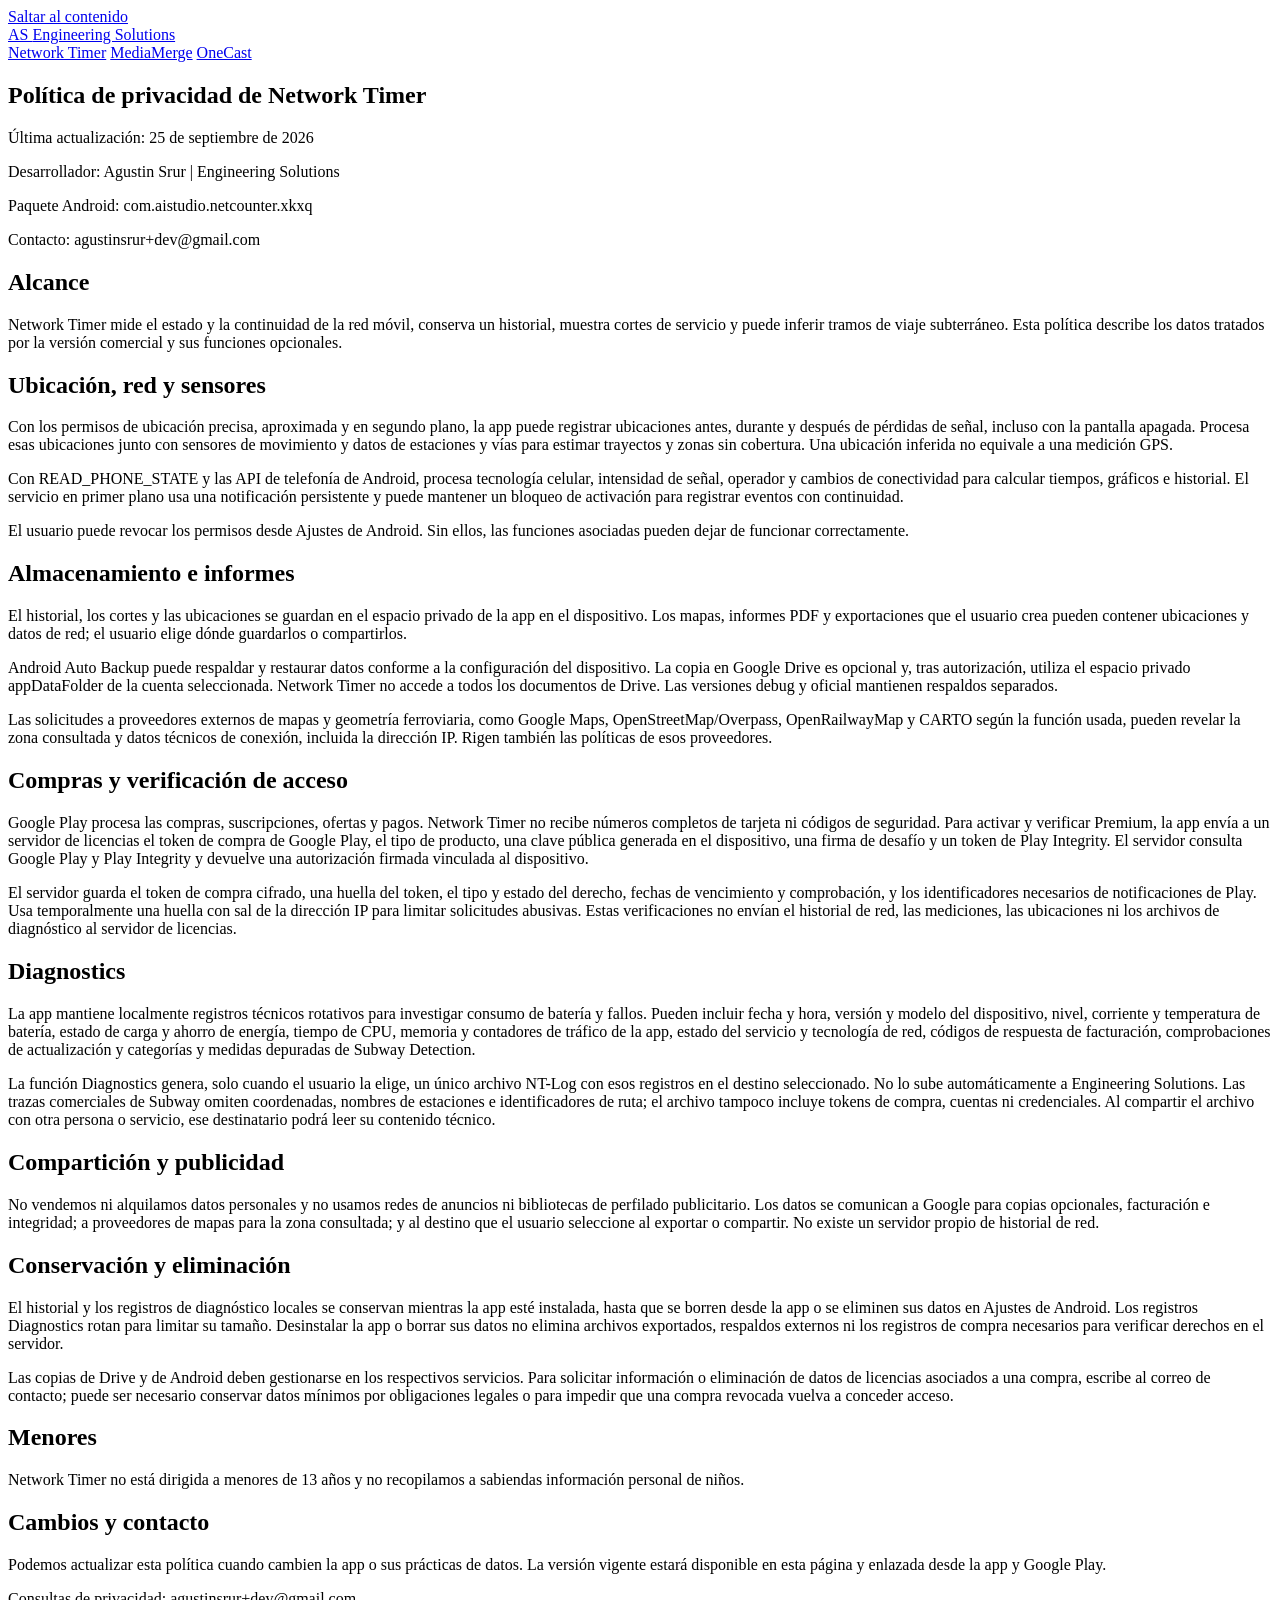
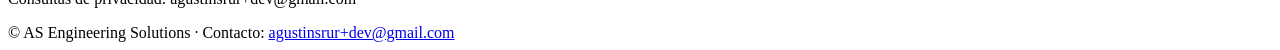
==== docs/network-timer/index.html @ d5f17f38 "Publish app privacy policies as static pages" ====
<!doctype html>
<html lang="es">
<head>
  <meta charset="utf-8">
  <meta name="viewport" content="width=device-width, initial-scale=1">
  <meta name="description" content="Política de privacidad de Network Timer de AS Engineering Solutions">
  <link rel="canonical" href="https://as-engineering-solutions.github.io/privacy-policies/network-timer/">
  <link rel="stylesheet" href="https://as-engineering-solutions.github.io/privacy-policies/assets/site.css">
  <title>Política de privacidad de Network Timer | AS Engineering Solutions</title>
</head>
<body>
  <a class="skip" href="#main">Saltar al contenido</a>
  <header class="site-header"><div class="shell header-inner">
    <a class="brand" href="https://as-engineering-solutions.github.io/privacy-policies/">AS <span>Engineering Solutions</span></a>
    <nav aria-label="Aplicaciones"><a href="https://as-engineering-solutions.github.io/privacy-policies/network-timer/" aria-current="page">Network Timer</a> <a href="https://as-engineering-solutions.github.io/privacy-policies/media-merge/">MediaMerge</a> <a href="https://as-engineering-solutions.github.io/privacy-policies/onecast/">OneCast</a></nav>
  </div></header>
  <main id="main" class="shell"><article class="policy"><h1>Política de privacidad de Network Timer</h1>
<p class="updated">Última actualización: 25 de septiembre de 2026</p>
<p>Desarrollador: Agustin Srur | Engineering Solutions</p>
<p>Paquete Android: com.aistudio.netcounter.xkxq</p>
<p>Contacto: agustinsrur+dev@gmail.com</p>
<h2>Alcance</h2>
<p>Network Timer mide el estado y la continuidad de la red móvil, conserva un historial, muestra cortes de servicio y puede inferir tramos de viaje subterráneo. Esta política describe los datos tratados por la versión comercial y sus funciones opcionales.</p>
<h2>Ubicación, red y sensores</h2>
<p>Con los permisos de ubicación precisa, aproximada y en segundo plano, la app puede registrar ubicaciones antes, durante y después de pérdidas de señal, incluso con la pantalla apagada. Procesa esas ubicaciones junto con sensores de movimiento y datos de estaciones y vías para estimar trayectos y zonas sin cobertura. Una ubicación inferida no equivale a una medición GPS.</p>
<p>Con READ_PHONE_STATE y las API de telefonía de Android, procesa tecnología celular, intensidad de señal, operador y cambios de conectividad para calcular tiempos, gráficos e historial. El servicio en primer plano usa una notificación persistente y puede mantener un bloqueo de activación para registrar eventos con continuidad.</p>
<p>El usuario puede revocar los permisos desde Ajustes de Android. Sin ellos, las funciones asociadas pueden dejar de funcionar correctamente.</p>
<h2>Almacenamiento e informes</h2>
<p>El historial, los cortes y las ubicaciones se guardan en el espacio privado de la app en el dispositivo. Los mapas, informes PDF y exportaciones que el usuario crea pueden contener ubicaciones y datos de red; el usuario elige dónde guardarlos o compartirlos.</p>
<p>Android Auto Backup puede respaldar y restaurar datos conforme a la configuración del dispositivo. La copia en Google Drive es opcional y, tras autorización, utiliza el espacio privado appDataFolder de la cuenta seleccionada. Network Timer no accede a todos los documentos de Drive. Las versiones debug y oficial mantienen respaldos separados.</p>
<p>Las solicitudes a proveedores externos de mapas y geometría ferroviaria, como Google Maps, OpenStreetMap/Overpass, OpenRailwayMap y CARTO según la función usada, pueden revelar la zona consultada y datos técnicos de conexión, incluida la dirección IP. Rigen también las políticas de esos proveedores.</p>
<h2>Compras y verificación de acceso</h2>
<p>Google Play procesa las compras, suscripciones, ofertas y pagos. Network Timer no recibe números completos de tarjeta ni códigos de seguridad. Para activar y verificar Premium, la app envía a un servidor de licencias el token de compra de Google Play, el tipo de producto, una clave pública generada en el dispositivo, una firma de desafío y un token de Play Integrity. El servidor consulta Google Play y Play Integrity y devuelve una autorización firmada vinculada al dispositivo.</p>
<p>El servidor guarda el token de compra cifrado, una huella del token, el tipo y estado del derecho, fechas de vencimiento y comprobación, y los identificadores necesarios de notificaciones de Play. Usa temporalmente una huella con sal de la dirección IP para limitar solicitudes abusivas. Estas verificaciones no envían el historial de red, las mediciones, las ubicaciones ni los archivos de diagnóstico al servidor de licencias.</p>
<h2>Diagnostics</h2>
<p>La app mantiene localmente registros técnicos rotativos para investigar consumo de batería y fallos. Pueden incluir fecha y hora, versión y modelo del dispositivo, nivel, corriente y temperatura de batería, estado de carga y ahorro de energía, tiempo de CPU, memoria y contadores de tráfico de la app, estado del servicio y tecnología de red, códigos de respuesta de facturación, comprobaciones de actualización y categorías y medidas depuradas de Subway Detection.</p>
<p>La función Diagnostics genera, solo cuando el usuario la elige, un único archivo NT-Log con esos registros en el destino seleccionado. No lo sube automáticamente a Engineering Solutions. Las trazas comerciales de Subway omiten coordenadas, nombres de estaciones e identificadores de ruta; el archivo tampoco incluye tokens de compra, cuentas ni credenciales. Al compartir el archivo con otra persona o servicio, ese destinatario podrá leer su contenido técnico.</p>
<h2>Compartición y publicidad</h2>
<p>No vendemos ni alquilamos datos personales y no usamos redes de anuncios ni bibliotecas de perfilado publicitario. Los datos se comunican a Google para copias opcionales, facturación e integridad; a proveedores de mapas para la zona consultada; y al destino que el usuario seleccione al exportar o compartir. No existe un servidor propio de historial de red.</p>
<h2>Conservación y eliminación</h2>
<p>El historial y los registros de diagnóstico locales se conservan mientras la app esté instalada, hasta que se borren desde la app o se eliminen sus datos en Ajustes de Android. Los registros Diagnostics rotan para limitar su tamaño. Desinstalar la app o borrar sus datos no elimina archivos exportados, respaldos externos ni los registros de compra necesarios para verificar derechos en el servidor.</p>
<p>Las copias de Drive y de Android deben gestionarse en los respectivos servicios. Para solicitar información o eliminación de datos de licencias asociados a una compra, escribe al correo de contacto; puede ser necesario conservar datos mínimos por obligaciones legales o para impedir que una compra revocada vuelva a conceder acceso.</p>
<h2>Menores</h2>
<p>Network Timer no está dirigida a menores de 13 años y no recopilamos a sabiendas información personal de niños.</p>
<h2>Cambios y contacto</h2>
<p>Podemos actualizar esta política cuando cambien la app o sus prácticas de datos. La versión vigente estará disponible en esta página y enlazada desde la app y Google Play.</p>
<p>Consultas de privacidad: agustinsrur+dev@gmail.com</p>
</article></main>
  <footer class="shell footer">© AS Engineering Solutions · Contacto: <a href="mailto:agustinsrur+dev@gmail.com">agustinsrur+dev@gmail.com</a></footer>
</body>
</html>
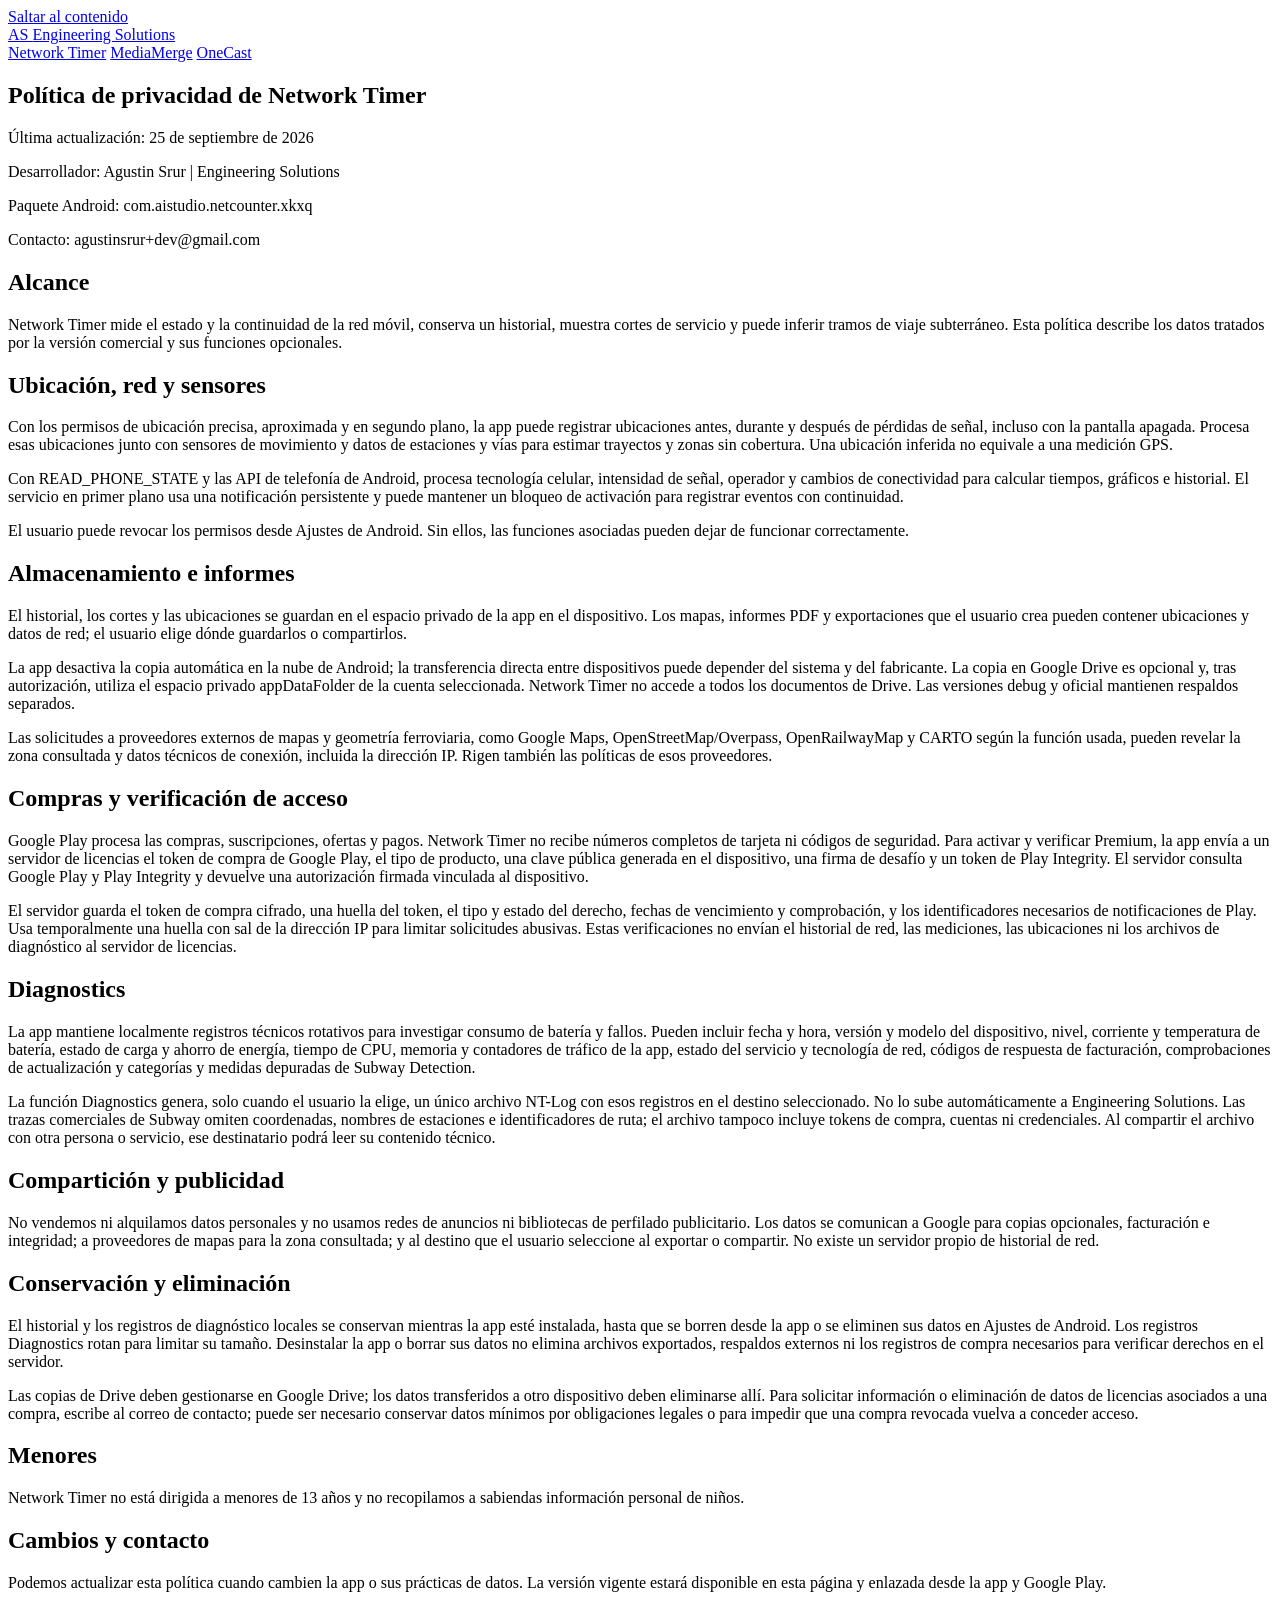
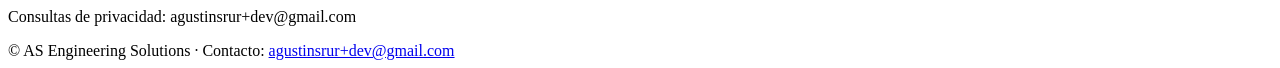
==== commit 5676e4b3: "Correct Network Timer backup disclosure" ====
--- a/docs/network-timer/index.html
+++ b/docs/network-timer/index.html
@@ -27,7 +27,7 @@
 <p>El usuario puede revocar los permisos desde Ajustes de Android. Sin ellos, las funciones asociadas pueden dejar de funcionar correctamente.</p>
 <h2>Almacenamiento e informes</h2>
 <p>El historial, los cortes y las ubicaciones se guardan en el espacio privado de la app en el dispositivo. Los mapas, informes PDF y exportaciones que el usuario crea pueden contener ubicaciones y datos de red; el usuario elige dónde guardarlos o compartirlos.</p>
-<p>Android Auto Backup puede respaldar y restaurar datos conforme a la configuración del dispositivo. La copia en Google Drive es opcional y, tras autorización, utiliza el espacio privado appDataFolder de la cuenta seleccionada. Network Timer no accede a todos los documentos de Drive. Las versiones debug y oficial mantienen respaldos separados.</p>
+<p>La app desactiva la copia automática en la nube de Android; la transferencia directa entre dispositivos puede depender del sistema y del fabricante. La copia en Google Drive es opcional y, tras autorización, utiliza el espacio privado appDataFolder de la cuenta seleccionada. Network Timer no accede a todos los documentos de Drive. Las versiones debug y oficial mantienen respaldos separados.</p>
 <p>Las solicitudes a proveedores externos de mapas y geometría ferroviaria, como Google Maps, OpenStreetMap/Overpass, OpenRailwayMap y CARTO según la función usada, pueden revelar la zona consultada y datos técnicos de conexión, incluida la dirección IP. Rigen también las políticas de esos proveedores.</p>
 <h2>Compras y verificación de acceso</h2>
 <p>Google Play procesa las compras, suscripciones, ofertas y pagos. Network Timer no recibe números completos de tarjeta ni códigos de seguridad. Para activar y verificar Premium, la app envía a un servidor de licencias el token de compra de Google Play, el tipo de producto, una clave pública generada en el dispositivo, una firma de desafío y un token de Play Integrity. El servidor consulta Google Play y Play Integrity y devuelve una autorización firmada vinculada al dispositivo.</p>
@@ -39,7 +39,7 @@
 <p>No vendemos ni alquilamos datos personales y no usamos redes de anuncios ni bibliotecas de perfilado publicitario. Los datos se comunican a Google para copias opcionales, facturación e integridad; a proveedores de mapas para la zona consultada; y al destino que el usuario seleccione al exportar o compartir. No existe un servidor propio de historial de red.</p>
 <h2>Conservación y eliminación</h2>
 <p>El historial y los registros de diagnóstico locales se conservan mientras la app esté instalada, hasta que se borren desde la app o se eliminen sus datos en Ajustes de Android. Los registros Diagnostics rotan para limitar su tamaño. Desinstalar la app o borrar sus datos no elimina archivos exportados, respaldos externos ni los registros de compra necesarios para verificar derechos en el servidor.</p>
-<p>Las copias de Drive y de Android deben gestionarse en los respectivos servicios. Para solicitar información o eliminación de datos de licencias asociados a una compra, escribe al correo de contacto; puede ser necesario conservar datos mínimos por obligaciones legales o para impedir que una compra revocada vuelva a conceder acceso.</p>
+<p>Las copias de Drive deben gestionarse en Google Drive; los datos transferidos a otro dispositivo deben eliminarse allí. Para solicitar información o eliminación de datos de licencias asociados a una compra, escribe al correo de contacto; puede ser necesario conservar datos mínimos por obligaciones legales o para impedir que una compra revocada vuelva a conceder acceso.</p>
 <h2>Menores</h2>
 <p>Network Timer no está dirigida a menores de 13 años y no recopilamos a sabiendas información personal de niños.</p>
 <h2>Cambios y contacto</h2>
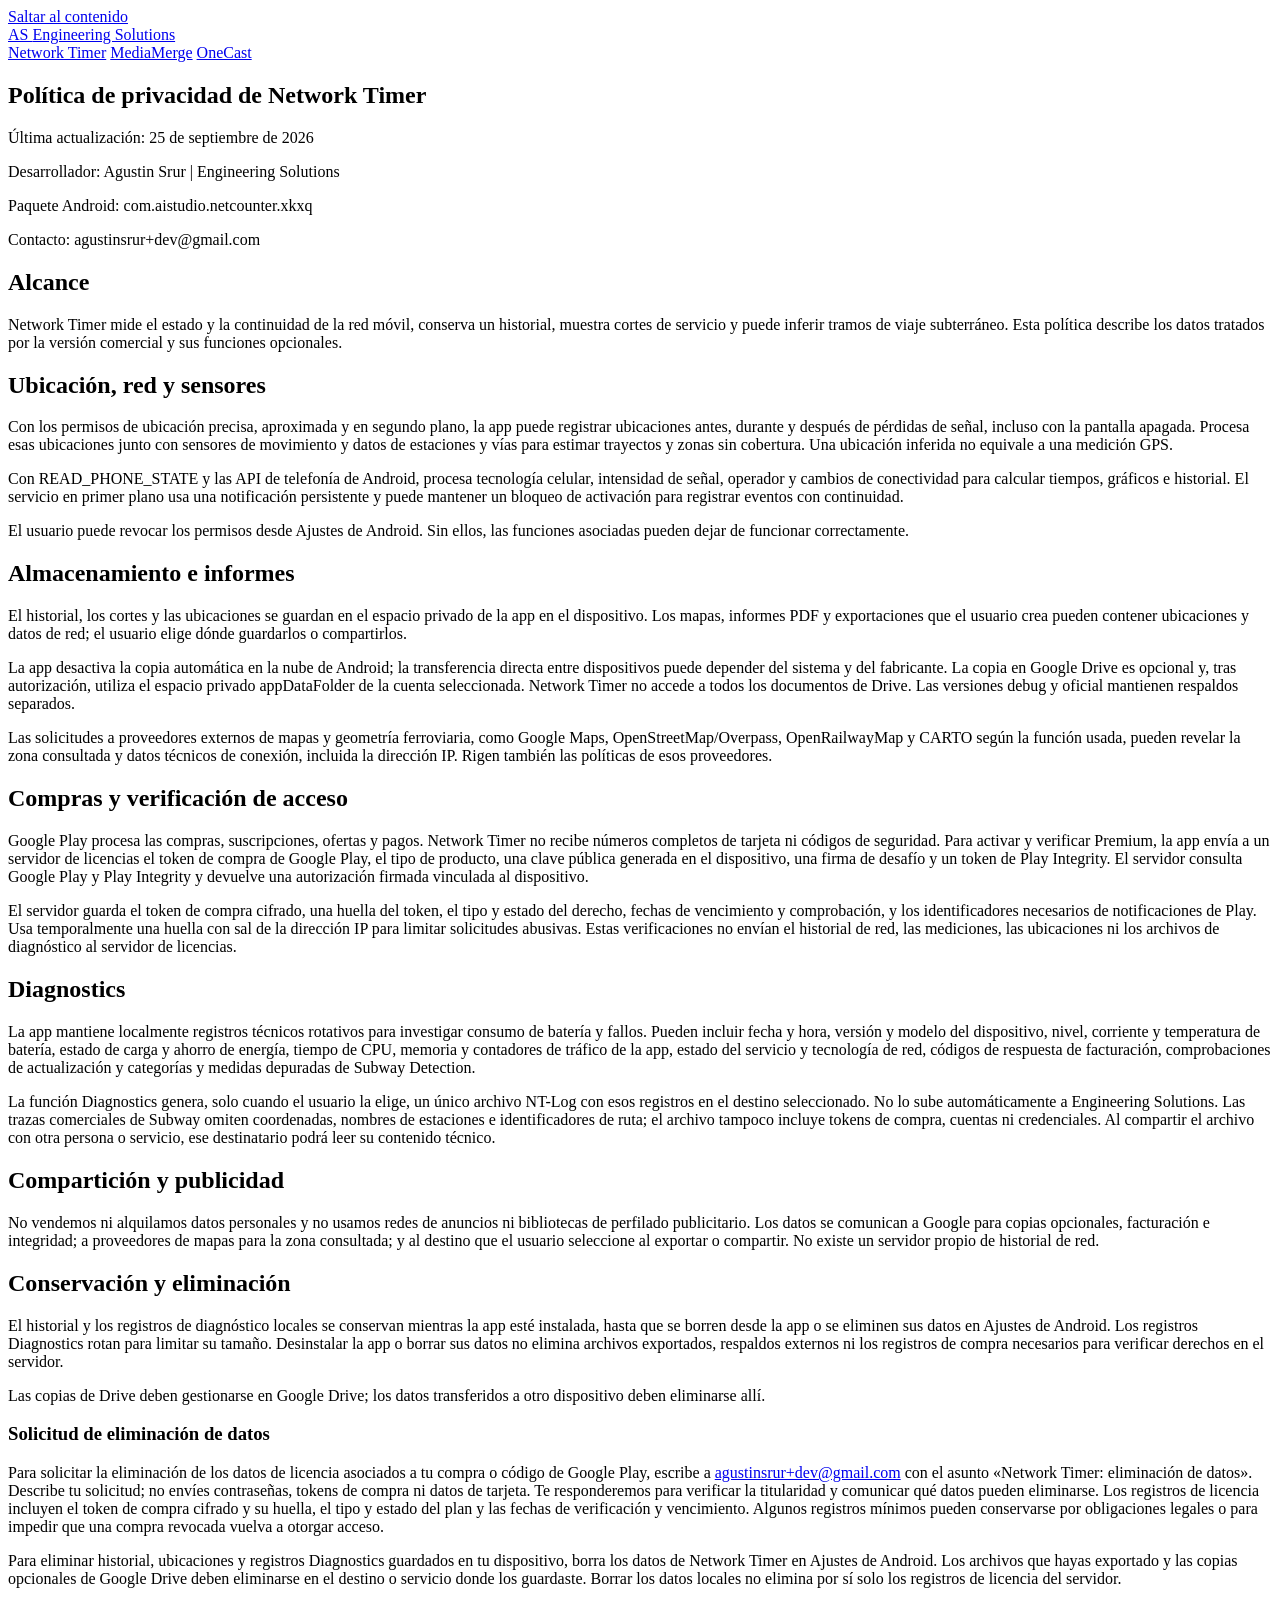
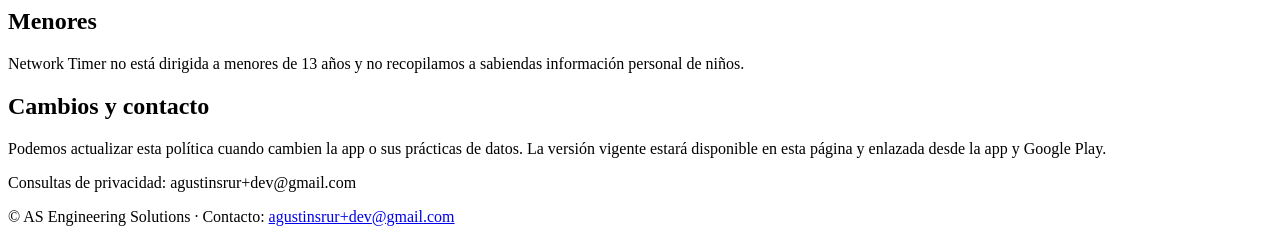
==== commit 97e399f7: "Explain Network Timer data deletion requests" ====
--- a/docs/network-timer/index.html
+++ b/docs/network-timer/index.html
@@ -39,7 +39,10 @@
 <p>No vendemos ni alquilamos datos personales y no usamos redes de anuncios ni bibliotecas de perfilado publicitario. Los datos se comunican a Google para copias opcionales, facturación e integridad; a proveedores de mapas para la zona consultada; y al destino que el usuario seleccione al exportar o compartir. No existe un servidor propio de historial de red.</p>
 <h2>Conservación y eliminación</h2>
 <p>El historial y los registros de diagnóstico locales se conservan mientras la app esté instalada, hasta que se borren desde la app o se eliminen sus datos en Ajustes de Android. Los registros Diagnostics rotan para limitar su tamaño. Desinstalar la app o borrar sus datos no elimina archivos exportados, respaldos externos ni los registros de compra necesarios para verificar derechos en el servidor.</p>
-<p>Las copias de Drive deben gestionarse en Google Drive; los datos transferidos a otro dispositivo deben eliminarse allí. Para solicitar información o eliminación de datos de licencias asociados a una compra, escribe al correo de contacto; puede ser necesario conservar datos mínimos por obligaciones legales o para impedir que una compra revocada vuelva a conceder acceso.</p>
+<p>Las copias de Drive deben gestionarse en Google Drive; los datos transferidos a otro dispositivo deben eliminarse allí.</p>
+<h3 id="eliminacion-de-datos">Solicitud de eliminación de datos</h3>
+<p>Para solicitar la eliminación de los datos de licencia asociados a tu compra o código de Google Play, escribe a <a href="mailto:agustinsrur+dev@gmail.com">agustinsrur+dev@gmail.com</a> con el asunto «Network Timer: eliminación de datos». Describe tu solicitud; no envíes contraseñas, tokens de compra ni datos de tarjeta. Te responderemos para verificar la titularidad y comunicar qué datos pueden eliminarse. Los registros de licencia incluyen el token de compra cifrado y su huella, el tipo y estado del plan y las fechas de verificación y vencimiento. Algunos registros mínimos pueden conservarse por obligaciones legales o para impedir que una compra revocada vuelva a otorgar acceso.</p>
+<p>Para eliminar historial, ubicaciones y registros Diagnostics guardados en tu dispositivo, borra los datos de Network Timer en Ajustes de Android. Los archivos que hayas exportado y las copias opcionales de Google Drive deben eliminarse en el destino o servicio donde los guardaste. Borrar los datos locales no elimina por sí solo los registros de licencia del servidor.</p>
 <h2>Menores</h2>
 <p>Network Timer no está dirigida a menores de 13 años y no recopilamos a sabiendas información personal de niños.</p>
 <h2>Cambios y contacto</h2>
